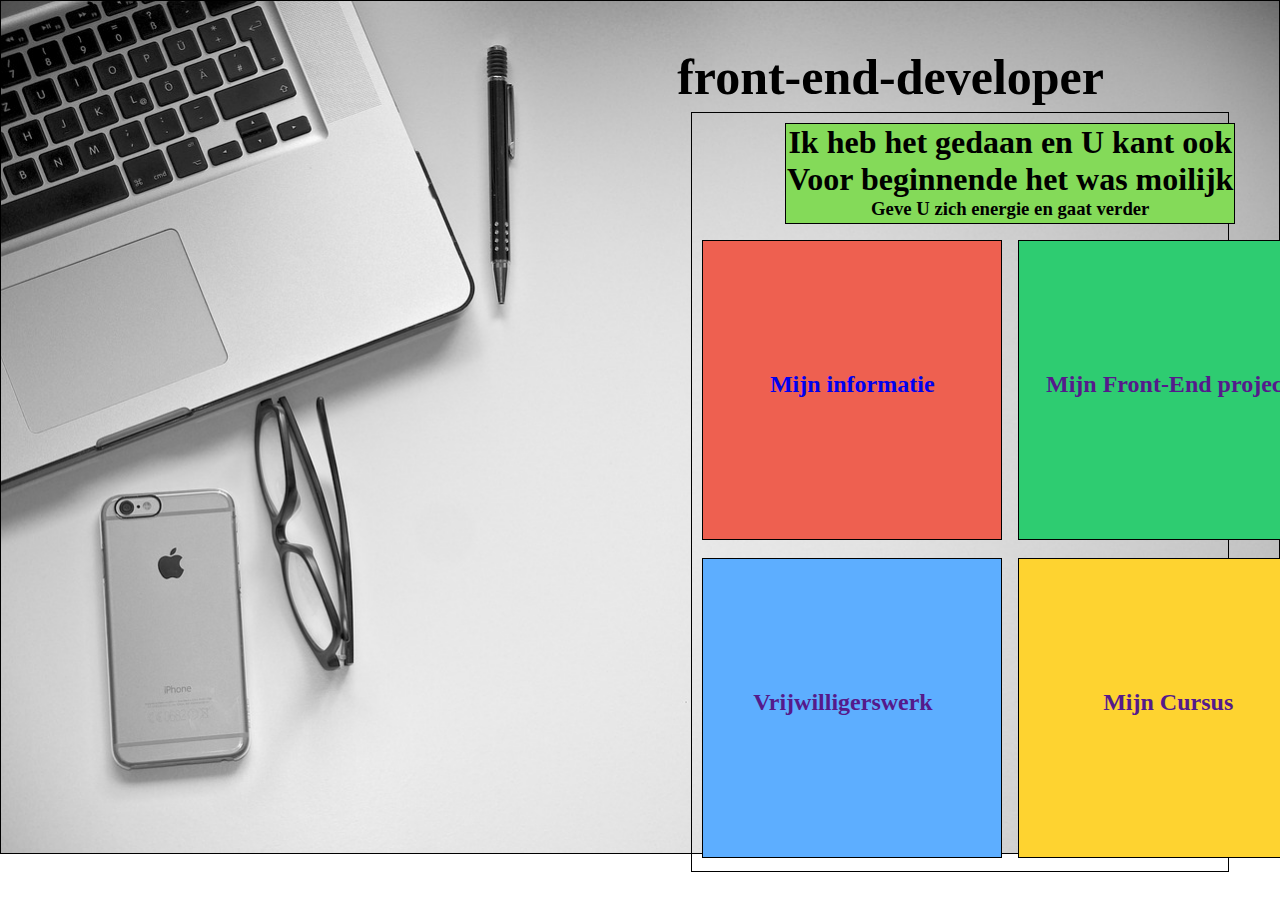
==== index.html @ 12fb8056 "Update index.html" ====
<!DOCTYPE html>
<html lang="en">
<head>
    <meta charset="UTF-8">
    <meta name="viewport" content="width=device-width, initial-scale=1.0">
    <meta http-equiv="X-UA-Compatible" content="ie=edge">
    <meta name="description" content="Moulham Al Boushi Portfolio">
    <meta name="keywords" content="Moulham Al Boushi,Junior FRONT-END DEVELOPMENT Breda, fotograaf bij Zorg Voor Elkaar Breda, refugee team Breda">
    <link rel="stylesheet" href="style.css">
    <title>Moulham Al Boushi</title>
</head>
<body>
    
    <div class="background-image">
        <img src="img/body-img.jpg" alt="disktop">
        <h1 class="header">front-end-developer</h1>
        <div class="gridList">
            <div class="home-bage">
                <h1>Ik heb het gedaan en U kant ook</h1>
                <h1>Voor beginnende het was moilijk</h2>
                <h3>Geve U zich energie en gaat verder
                </h3>
            </div>
            <a href="mijn informatie.html" class="moulham-foto"><h2>Mijn informatie</h2></a>
            <a href="" class="mijn-project"><h2> Mijn Front-End project</h2>
            <a href="" class="vrijwilligerswerk"><h2> Vrijwilligerswerk</h2></a>
            <a href="" class="mij-cursus"><h2> Mijn Cursus</h2></a>
        </div>
    </div>
 

    
    
</body>
</html>
---- style.css ----
*{box-sizing: border-box;
margin: 0;
padding: 0;
}

body{
    background-repeat: no-repeat;
    background-position: center ; 
    background-size: cover;
}

a{
    text-decoration: none;
}

.background-image img{
    width: 100%;
    border: 1px solid black;
    position: relative;
}

.header{
    font-size: 50px;
    position: absolute;
    top: 3rem;
    right: 11rem;
}

.home-bage{
    width: 450px;
    border: black 1px solid;
    background-color: rgb(132, 218, 89);
    grid-column: 1 /span 2;
    text-align: center;
}

.gridList{
    border: black solid 1px;
    height: 760px;
    display: grid;
    grid-gap: 1rem;
    justify-items: center;
    /* align-items: centr; */
    grid-template-columns: 300px 300px;
    grid-template-rows: 80px, repeat(2, 300px);
    width: 42%;
    padding: 10px;
    position: absolute;
    top: 7rem;
    right: 4%;
}
.gridList h2{
    padding-top: 130px;
}

.moulham-foto{
    border: black 1px solid;
    text-align: center;
    height: 300px;
    width: 300px;
    background-color: rgb(252, 239, 62);
    background-color: #ee6050;
}

.moulham-foto  h2{
    text-align: center;
}

.moulham-foto:hover{
    border-radius: 50%;
    background-image: url(img/moulham-foto.png);
    background-size:cover;
    background-repeat: no-repeat;
    color: rgba(245, 222, 179, 0);
    padding: 0 100px;
}
.mijn-project{
    border: black 1px solid;
    background-color: #2ecc71;
    text-align: center;
    height: 300px;
    width: 300px;
}
.mijn-project:hover{
    background-image: url(/img/mijn-project.jpg);
    border: black solid 1px;
    color: rgba(0, 255, 255, 0);
    background-repeat: no-repeat;
    background-size: 100%;
    background-position-y: center;
    
}
.vrijwilligerswerk{
    border: black solid 1px;
    background-color: #5daeff;
    height: 300px;
    width: 300px;
    align-items: center;
    padding: 0 50px;
}
.vrijwilligerswerk:hover{
    background-image: url(/img/vrijwelligerswerkLogo.jpg);
    /* border-radius: 50%; */
    /* background-size: 300pz; */
    background-repeat: no-repeat;
    color: rgba(245, 222, 179, 0);
    background-position-y: center;
    background-size: 100%;
    /* margin: 40px; */
}


.mij-cursus{
    border: black 1px solid;
    background-color: #fed330;
    /* text-emphasis: center; */
    width: 300px;
    height: 300px;
    text-align: center;
    

}
.mij-cursus:hover{
    background-image: url(img/noahroad.png);
    border-radius: 50%;
    color: rgba(255, 255, 255, 0);
    background-repeat: no-repeat;
    background-size: cover;
}
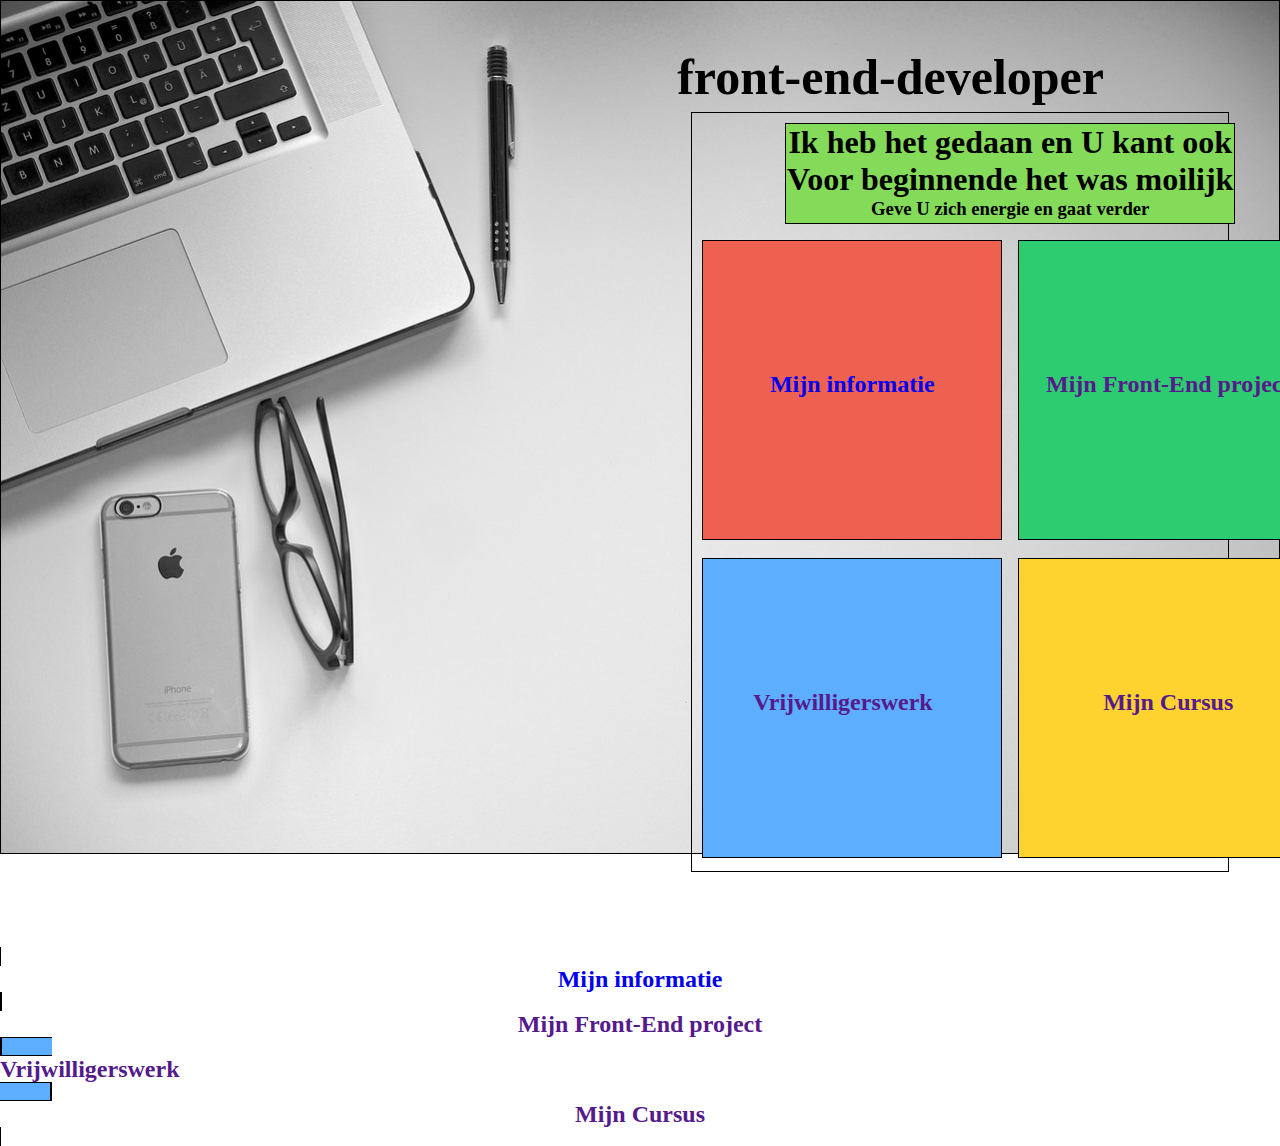
==== commit ef6a9bd0: "Update index.html" ====
--- a/index.html
+++ b/index.html
@@ -10,7 +10,6 @@
     <title>Moulham Al Boushi</title>
 </head>
 <body>
-    
     <div class="background-image">
         <img src="img/body-img.jpg" alt="disktop">
         <h1 class="header">front-end-developer</h1>
@@ -21,13 +20,24 @@
                 <h3>Geve U zich energie en gaat verder
                 </h3>
             </div>
-            <a href="mijn informatie.html" class="moulham-foto"><h2>Mijn informatie</h2></a>
+            <a href="mijn-informatie.html" class="moulham-foto"><h2>Mijn informatie</h2></a>
             <a href="" class="mijn-project"><h2> Mijn Front-End project</h2>
             <a href="" class="vrijwilligerswerk"><h2> Vrijwilligerswerk</h2></a>
             <a href="" class="mij-cursus"><h2> Mijn Cursus</h2></a>
         </div>
     </div>
- 
+    <br>
+    <br>
+    <br>
+    <br>
+    <br>
+    
+    <div class="color">
+        <a href="mijn-informatie.html" class="moulham-foto"><h2>Mijn informatie</h2></a>
+        <a href="" class="mijn-project"><h2> Mijn Front-End project</h2>
+        <a href="" class="vrijwilligerswerk"><h2> Vrijwilligerswerk</h2></a>
+        <a href="" class="mij-cursus"><h2> Mijn Cursus</h2></a>
+    </div>
 
     
     
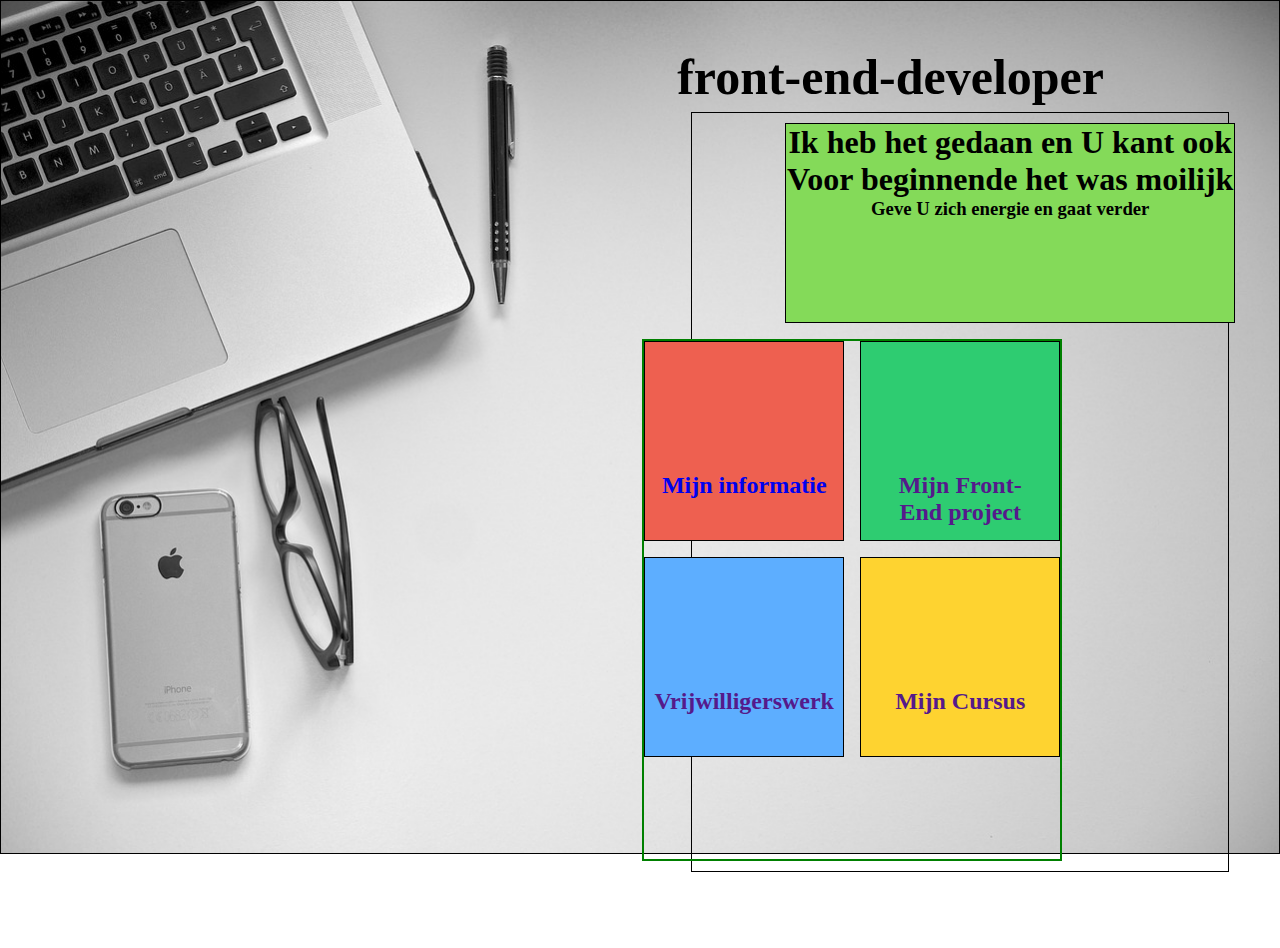
==== commit 1dac16b1: "Update index.html" ====
--- a/index.html
+++ b/index.html
@@ -20,10 +20,16 @@
                 <h3>Geve U zich energie en gaat verder
                 </h3>
             </div>
-            <a href="mijn-informatie.html" class="moulham-foto"><h2>Mijn informatie</h2></a>
+            <div class="color">
+                <a href="mijn-informatie.html" class="moulham-foto"><h2>Mijn informatie</h2></a>
+                <a href="" class="mijn-project"><h2> Mijn Front-End&nbsp;project</h2>
+                <a href="" class="vrijwilligerswerk"><h2> Vrijwilligerswerk</h2></a>
+                <a href="" class="mij-cursus"><h2> Mijn Cursus</h2></a>
+            </div>
+            <!-- <a href="mijn-informatie.html" class="moulham-foto"><h2>Mijn informatie</h2></a>
             <a href="" class="mijn-project"><h2> Mijn Front-End project</h2>
             <a href="" class="vrijwilligerswerk"><h2> Vrijwilligerswerk</h2></a>
-            <a href="" class="mij-cursus"><h2> Mijn Cursus</h2></a>
+            <a href="" class="mij-cursus"><h2> Mijn Cursus</h2></a> -->
         </div>
     </div>
     <br>
@@ -32,12 +38,7 @@
     <br>
     <br>
     
-    <div class="color">
-        <a href="mijn-informatie.html" class="moulham-foto"><h2>Mijn informatie</h2></a>
-        <a href="" class="mijn-project"><h2> Mijn Front-End project</h2>
-        <a href="" class="vrijwilligerswerk"><h2> Vrijwilligerswerk</h2></a>
-        <a href="" class="mij-cursus"><h2> Mijn Cursus</h2></a>
-    </div>
+    
 
     
     
--- a/style.css
+++ b/style.css
@@ -53,12 +53,23 @@
     padding-top: 130px;
 }
 
+.color{
+    /* height: 450px; */
+    /* width: 450px; */
+    border: 2px green solid;
+    /* margin: auto; */
+    display: grid;
+    grid-gap: 1rem;
+    align-items: center;
+    grid-template-columns:repeat(2, 200px);
+    grid-template-rows: repeat(2, 200px)
+
+}
+
 .moulham-foto{
     border: black 1px solid;
-    text-align: center;
-    height: 300px;
-    width: 300px;
-    background-color: rgb(252, 239, 62);
+    height: 200px;
+    width: 200px;
     background-color: #ee6050;
 }
 
@@ -72,14 +83,14 @@
     background-size:cover;
     background-repeat: no-repeat;
     color: rgba(245, 222, 179, 0);
-    padding: 0 100px;
+    /* padding: 0 100px; */
 }
 .mijn-project{
     border: black 1px solid;
     background-color: #2ecc71;
     text-align: center;
-    height: 300px;
-    width: 300px;
+    height: 200px;
+    width: 200px;
 }
 .mijn-project:hover{
     background-image: url(/img/mijn-project.jpg);
@@ -93,10 +104,13 @@
 .vrijwilligerswerk{
     border: black solid 1px;
     background-color: #5daeff;
-    height: 300px;
-    width: 300px;
+    height: 200px;
+    width: 200px;
     align-items: center;
     padding: 0 50px;
+    text-align: center;
+    justify-content: center;
+    justify-items: center;
 }
 .vrijwilligerswerk:hover{
     background-image: url(/img/vrijwelligerswerkLogo.jpg);
@@ -114,8 +128,8 @@
     border: black 1px solid;
     background-color: #fed330;
     /* text-emphasis: center; */
-    width: 300px;
-    height: 300px;
+    width: 200px;
+    height: 200px;
     text-align: center;
     
 
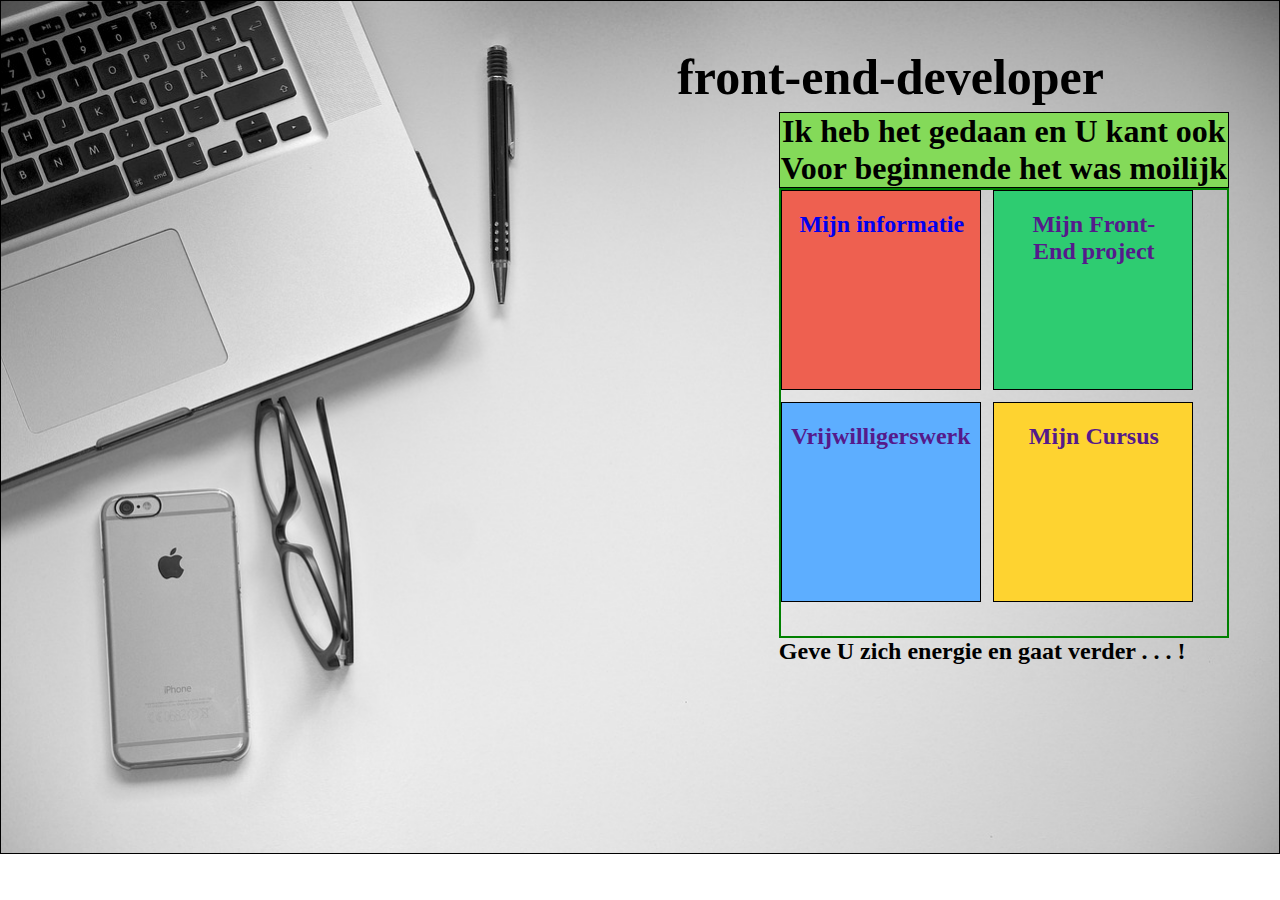
==== commit 74c90993: "Update index.html" ====
--- a/index.html
+++ b/index.html
@@ -1,46 +1,32 @@
 <!DOCTYPE html>
 <html lang="en">
-<head>
-    <meta charset="UTF-8">
-    <meta name="viewport" content="width=device-width, initial-scale=1.0">
-    <meta http-equiv="X-UA-Compatible" content="ie=edge">
-    <meta name="description" content="Moulham Al Boushi Portfolio">
-    <meta name="keywords" content="Moulham Al Boushi,Junior FRONT-END DEVELOPMENT Breda, fotograaf bij Zorg Voor Elkaar Breda, refugee team Breda">
-    <link rel="stylesheet" href="style.css">
-    <title>Moulham Al Boushi</title>
-</head>
-<body>
-    <div class="background-image">
-        <img src="img/body-img.jpg" alt="disktop">
-        <h1 class="header">front-end-developer</h1>
-        <div class="gridList">
-            <div class="home-bage">
-                <h1>Ik heb het gedaan en U kant ook</h1>
-                <h1>Voor beginnende het was moilijk</h2>
-                <h3>Geve U zich energie en gaat verder
-                </h3>
+    <head>
+        <meta charset="UTF-8">
+        <meta name="viewport" content="width=device-width, initial-scale=1.0">
+        <meta http-equiv="X-UA-Compatible" content="ie=edge">
+        <meta name="description" content="Moulham Al Boushi Portfolio">
+        <meta name="keywords" content="Moulham Al Boushi,Junior FRONT-END DEVELOPMENT Breda, fotograaf bij Zorg Voor Elkaar Breda, refugee team Breda">
+        <link rel="stylesheet" href="style.css">
+        <title>Moulham Al Boushi</title>
+    </head>
+    <body>
+        <div class="background-image">
+            <img src="img/body-img.jpg" alt="disktop">
+            <h1 class="header">front-end-developer</h1>
+            <div class="gridList">
+                <div class="home-bage">
+                    <h1>Ik heb het gedaan en U kant ook</h1>
+                    <h1>Voor beginnende het was moilijk</h2>
+                </div>
+                <div class="color">
+                    <a href="mijn-informatie.html" class="moulham-foto"><h2>Mijn informatie</h2></a>
+                    <a href="" class="mijn-project"><h2> Mijn Front-End&nbsp;project</h2>
+                    <a href="" class="vrijwilligerswerk"><h2> Vrijwilligerswerk</h2></a>
+                    <a href="" class="mij-cursus"><h2> Mijn Cursus</h2></a>
+                </div>
+                <h2 class="geve-u">Geve U zich energie en gaat verder . . . !
+                </h2>
             </div>
-            <div class="color">
-                <a href="mijn-informatie.html" class="moulham-foto"><h2>Mijn informatie</h2></a>
-                <a href="" class="mijn-project"><h2> Mijn Front-End&nbsp;project</h2>
-                <a href="" class="vrijwilligerswerk"><h2> Vrijwilligerswerk</h2></a>
-                <a href="" class="mij-cursus"><h2> Mijn Cursus</h2></a>
-            </div>
-            <!-- <a href="mijn-informatie.html" class="moulham-foto"><h2>Mijn informatie</h2></a>
-            <a href="" class="mijn-project"><h2> Mijn Front-End project</h2>
-            <a href="" class="vrijwilligerswerk"><h2> Vrijwilligerswerk</h2></a>
-            <a href="" class="mij-cursus"><h2> Mijn Cursus</h2></a> -->
         </div>
-    </div>
-    <br>
-    <br>
-    <br>
-    <br>
-    <br>
-    
-    
-
-    
-    
-</body>
+    </body>
 </html>--- a/style.css
+++ b/style.css
@@ -35,35 +35,42 @@
 }
 
 .gridList{
-    border: black solid 1px;
+    /*border: black solid 1px;
     height: 760px;
     display: grid;
     grid-gap: 1rem;
     justify-items: center;
-    /* align-items: centr; */
+    align-items: centr;
     grid-template-columns: 300px 300px;
     grid-template-rows: 80px, repeat(2, 300px);
     width: 42%;
-    padding: 10px;
+    padding: 10px;*/
     position: absolute;
     top: 7rem;
     right: 4%;
 }
-.gridList h2{
+/*.gridList h2{
     padding-top: 130px;
-}
+} */
 
 .color{
-    /* height: 450px; */
-    /* width: 450px; */
+    height: 450px;
+    width: 450px;
     border: 2px green solid;
     /* margin: auto; */
     display: grid;
-    grid-gap: 1rem;
+    grid-gap: .75rem;
     align-items: center;
     grid-template-columns:repeat(2, 200px);
-    grid-template-rows: repeat(2, 200px)
-
+    grid-template-rows: repeat(2, 200px);
+    text-align: center ;
+}
+.color h2{
+    width: 200px;
+    height: 200px;
+    align-items: center;
+    padding-top: 10%;
+    
 }
 
 .moulham-foto{
@@ -74,7 +81,7 @@
 }
 
 .moulham-foto  h2{
-    text-align: center;
+    /* text-align: center; */
 }
 
 .moulham-foto:hover{
@@ -88,7 +95,7 @@
 .mijn-project{
     border: black 1px solid;
     background-color: #2ecc71;
-    text-align: center;
+    /* text-align: center; */
     height: 200px;
     width: 200px;
 }
@@ -107,8 +114,7 @@
     height: 200px;
     width: 200px;
     align-items: center;
-    padding: 0 50px;
-    text-align: center;
+    /* text-align: center; */
     justify-content: center;
     justify-items: center;
 }
@@ -130,7 +136,7 @@
     /* text-emphasis: center; */
     width: 200px;
     height: 200px;
-    text-align: center;
+    /* text-align: center; */
     
 
 }
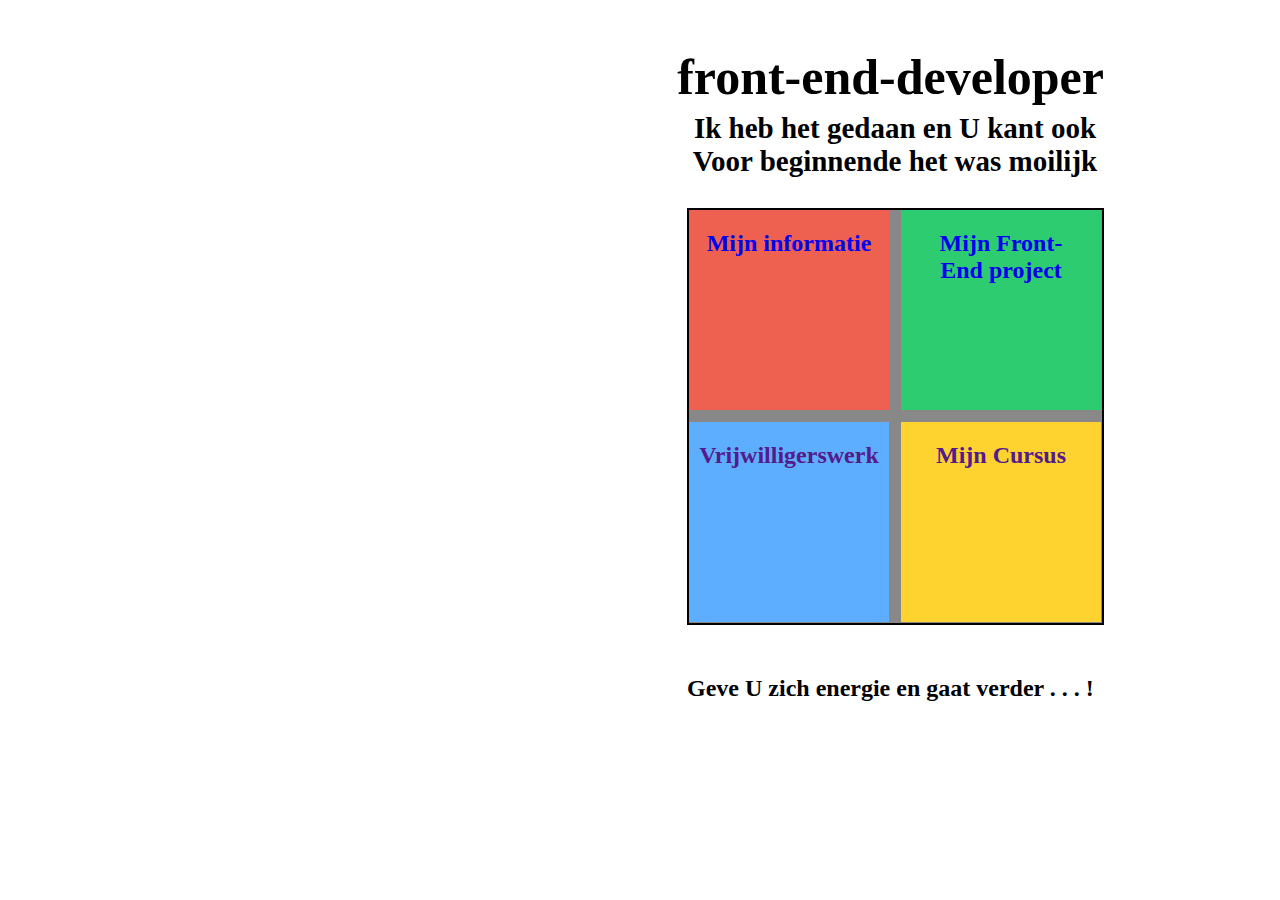
==== commit 433a2828: "Update index.html" ====
--- a/index.html
+++ b/index.html
@@ -11,7 +11,7 @@
     </head>
     <body>
         <div class="background-image">
-            <img src="img/body-img.jpg" alt="disktop">
+            <!-- <img src="img/body-img.jpg" alt="disktop"> -->
             <h1 class="header">front-end-developer</h1>
             <div class="gridList">
                 <div class="home-bage">
@@ -20,7 +20,7 @@
                 </div>
                 <div class="color">
                     <a href="mijn-informatie.html" class="moulham-foto"><h2>Mijn informatie</h2></a>
-                    <a href="" class="mijn-project"><h2> Mijn Front-End&nbsp;project</h2>
+                    <a href="mijn-front-end-project.html" class="mijn-project"><h2> Mijn Front-End&nbsp;project</h2>
                     <a href="" class="vrijwilligerswerk"><h2> Vrijwilligerswerk</h2></a>
                     <a href="" class="mij-cursus"><h2> Mijn Cursus</h2></a>
                 </div>
--- a/style.css
+++ b/style.css
@@ -2,102 +2,74 @@
 margin: 0;
 padding: 0;
 }
-
 body{
     background-repeat: no-repeat;
     background-position: center ; 
     background-size: cover;
 }
-
 a{
     text-decoration: none;
 }
-
+h1{
+    font-size: 29px;
+}
+.geve-u{
+    margin-top: 50px;
+}
 .background-image img{
     width: 100%;
     border: 1px solid black;
     position: relative;
 }
-
 .header{
     font-size: 50px;
     position: absolute;
     top: 3rem;
     right: 11rem;
 }
-
 .home-bage{
-    width: 450px;
-    border: black 1px solid;
-    background-color: rgb(132, 218, 89);
+    width: 416px;
     grid-column: 1 /span 2;
     text-align: center;
 }
-
 .gridList{
-    /*border: black solid 1px;
-    height: 760px;
-    display: grid;
-    grid-gap: 1rem;
-    justify-items: center;
-    align-items: centr;
-    grid-template-columns: 300px 300px;
-    grid-template-rows: 80px, repeat(2, 300px);
-    width: 42%;
-    padding: 10px;*/
     position: absolute;
     top: 7rem;
-    right: 4%;
+    right: 11rem;
+    justify-content: center;   
 }
-/*.gridList h2{
-    padding-top: 130px;
-} */
-
 .color{
-    height: 450px;
-    width: 450px;
-    border: 2px green solid;
-    /* margin: auto; */
+    height: 417px;
+    width: 417px;
+    border: 2px black solid;
+    background-color: rgba(78, 77, 77, 0.666);
     display: grid;
     grid-gap: .75rem;
     align-items: center;
     grid-template-columns:repeat(2, 200px);
     grid-template-rows: repeat(2, 200px);
     text-align: center ;
+    margin-top: 30px;
 }
 .color h2{
     width: 200px;
     height: 200px;
     align-items: center;
     padding-top: 10%;
-    
 }
-
 .moulham-foto{
-    border: black 1px solid;
-    height: 200px;
-    width: 200px;
     background-color: #ee6050;
 }
-
-.moulham-foto  h2{
-    /* text-align: center; */
-}
-
 .moulham-foto:hover{
     border-radius: 50%;
     background-image: url(img/moulham-foto.png);
     background-size:cover;
     background-repeat: no-repeat;
     color: rgba(245, 222, 179, 0);
-    /* padding: 0 100px; */
 }
 .mijn-project{
-    border: black 1px solid;
     background-color: #2ecc71;
-    /* text-align: center; */
-    height: 200px;
-    width: 200px;
+    
 }
 .mijn-project:hover{
     background-image: url(/img/mijn-project.jpg);
@@ -105,40 +77,23 @@
     color: rgba(0, 255, 255, 0);
     background-repeat: no-repeat;
     background-size: 100%;
-    background-position-y: center;
-    
+    background-position-y: center;   
 }
 .vrijwilligerswerk{
-    border: black solid 1px;
     background-color: #5daeff;
-    height: 200px;
-    width: 200px;
     align-items: center;
-    /* text-align: center; */
     justify-content: center;
     justify-items: center;
 }
 .vrijwilligerswerk:hover{
     background-image: url(/img/vrijwelligerswerkLogo.jpg);
-    /* border-radius: 50%; */
-    /* background-size: 300pz; */
     background-repeat: no-repeat;
     color: rgba(245, 222, 179, 0);
     background-position-y: center;
     background-size: 100%;
-    /* margin: 40px; */
 }
-
-
 .mij-cursus{
-    border: black 1px solid;
     background-color: #fed330;
-    /* text-emphasis: center; */
-    width: 200px;
-    height: 200px;
-    /* text-align: center; */
-    
-
 }
 .mij-cursus:hover{
     background-image: url(img/noahroad.png);
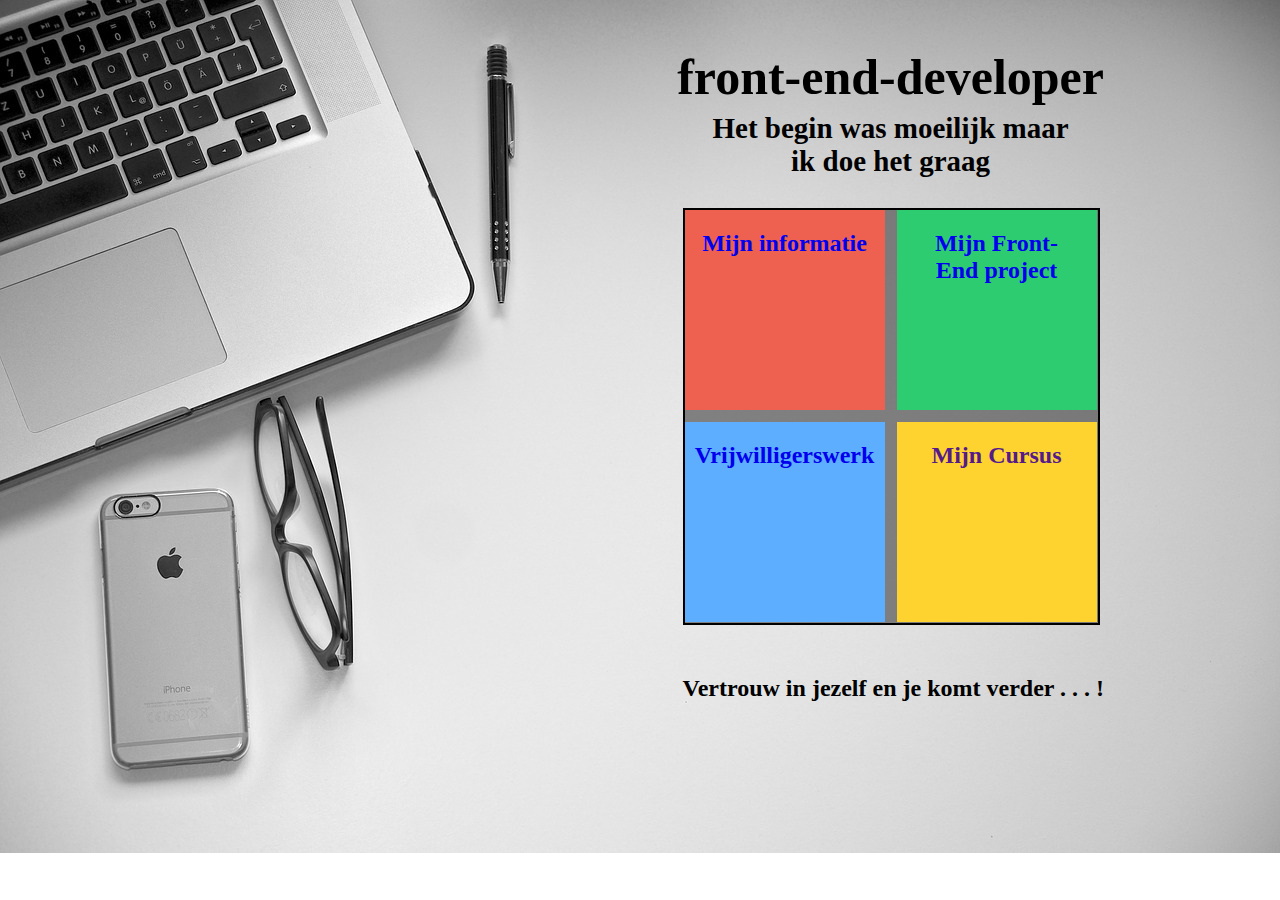
==== commit 04329117: "Update index.html" ====
--- a/index.html
+++ b/index.html
@@ -15,16 +15,16 @@
             <h1 class="header">front-end-developer</h1>
             <div class="gridList">
                 <div class="home-bage">
-                    <h1>Ik heb het gedaan en U kant ook</h1>
-                    <h1>Voor beginnende het was moilijk</h2>
+                    <h1>Het begin was moeilijk maar</h1>
+                    <h1>ik doe het graag</h2>
                 </div>
                 <div class="color">
                     <a href="mijn-informatie.html" class="moulham-foto"><h2>Mijn informatie</h2></a>
                     <a href="mijn-front-end-project.html" class="mijn-project"><h2> Mijn Front-End&nbsp;project</h2>
-                    <a href="" class="vrijwilligerswerk"><h2> Vrijwilligerswerk</h2></a>
+                    <a href="vrijwilligerswerk.html" class="vrijwilligerswerk"><h2> Vrijwilligerswerk</h2></a>
                     <a href="" class="mij-cursus"><h2> Mijn Cursus</h2></a>
                 </div>
-                <h2 class="geve-u">Geve U zich energie en gaat verder . . . !
+                <h2 class="geve-u">Vertrouw in jezelf en je komt verder . . . !
                 </h2>
             </div>
         </div>
--- a/style.css
+++ b/style.css
@@ -3,9 +3,12 @@
 padding: 0;
 }
 body{
+    background-image: url(img/body-img.jpg);
     background-repeat: no-repeat;
-    background-position: center ; 
+    /* background-position: relative ;  */
     background-size: cover;
+
+    
 }
 a{
     text-decoration: none;
@@ -16,11 +19,17 @@
 .geve-u{
     margin-top: 50px;
 }
-.background-image img{
+/* .background-image img{
     width: 100%;
-    border: 1px solid black;
+    /* height: 50%; */
+    /*border: 1px solid black;
     position: relative;
-}
+} */
+/* .background-image{
+    background-repeat: no-repeat;
+    background-size: cover;
+    position: relative;
+} */
 .header{
     font-size: 50px;
     position: absolute;
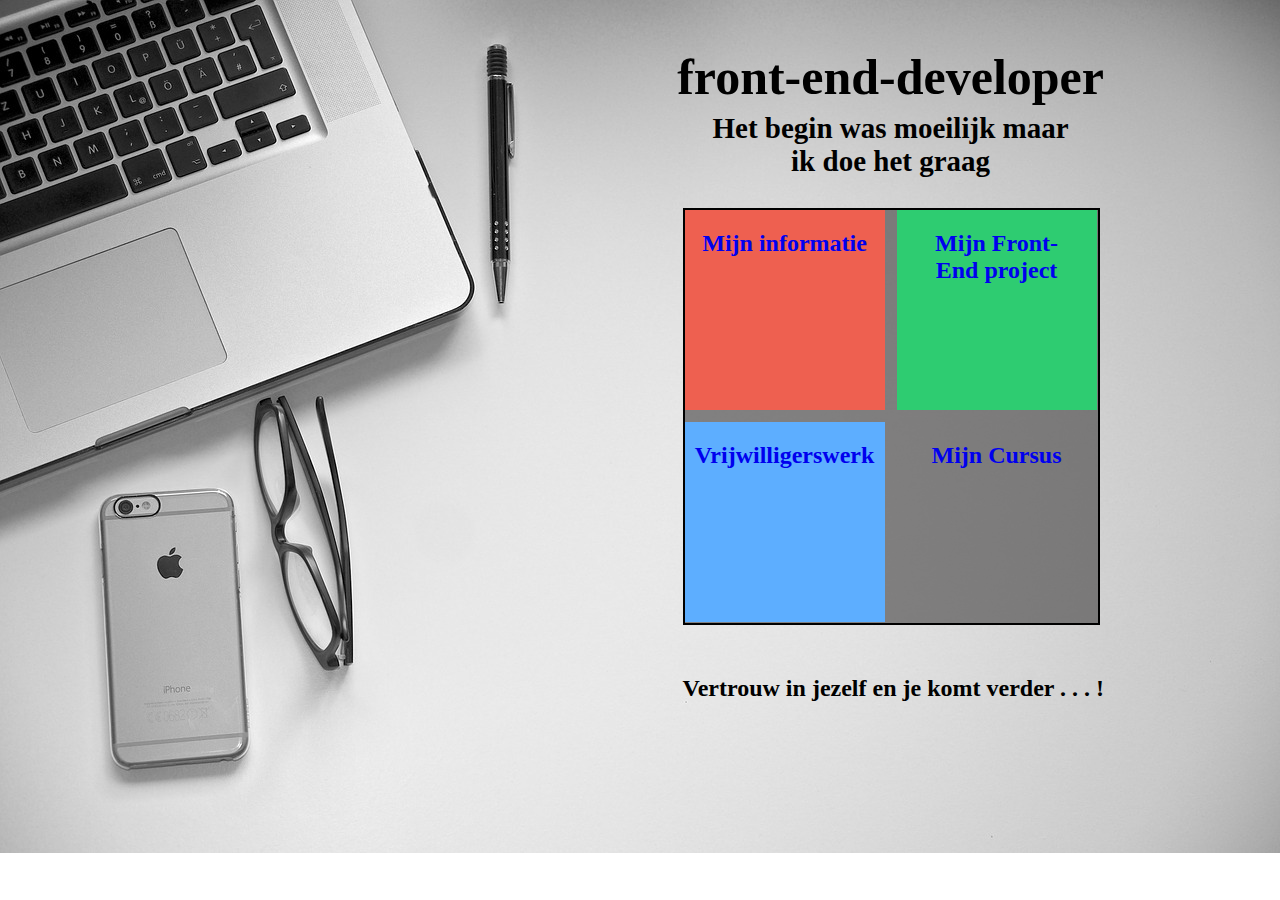
==== commit 3dcf9004: "met samra" ====
--- a/index.html
+++ b/index.html
@@ -22,7 +22,7 @@
                     <a href="mijn-informatie.html" class="moulham-foto"><h2>Mijn informatie</h2></a>
                     <a href="mijn-front-end-project.html" class="mijn-project"><h2> Mijn Front-End&nbsp;project</h2>
                     <a href="vrijwilligerswerk.html" class="vrijwilligerswerk"><h2> Vrijwilligerswerk</h2></a>
-                    <a href="" class="mij-cursus"><h2> Mijn Cursus</h2></a>
+                    <a href="class= mij-cursus"><h2> Mijn Cursus</h2></a>
                 </div>
                 <h2 class="geve-u">Vertrouw in jezelf en je komt verder . . . !
                 </h2>
--- a/style.css
+++ b/style.css
@@ -6,9 +6,7 @@
     background-image: url(img/body-img.jpg);
     background-repeat: no-repeat;
     /* background-position: relative ;  */
-    background-size: cover;
-
-    
+    background-size: cover;   
 }
 a{
     text-decoration: none;
@@ -19,17 +17,7 @@
 .geve-u{
     margin-top: 50px;
 }
-/* .background-image img{
-    width: 100%;
-    /* height: 50%; */
-    /*border: 1px solid black;
-    position: relative;
-} */
-/* .background-image{
-    background-repeat: no-repeat;
-    background-size: cover;
-    position: relative;
-} */
+
 .header{
     font-size: 50px;
     position: absolute;
